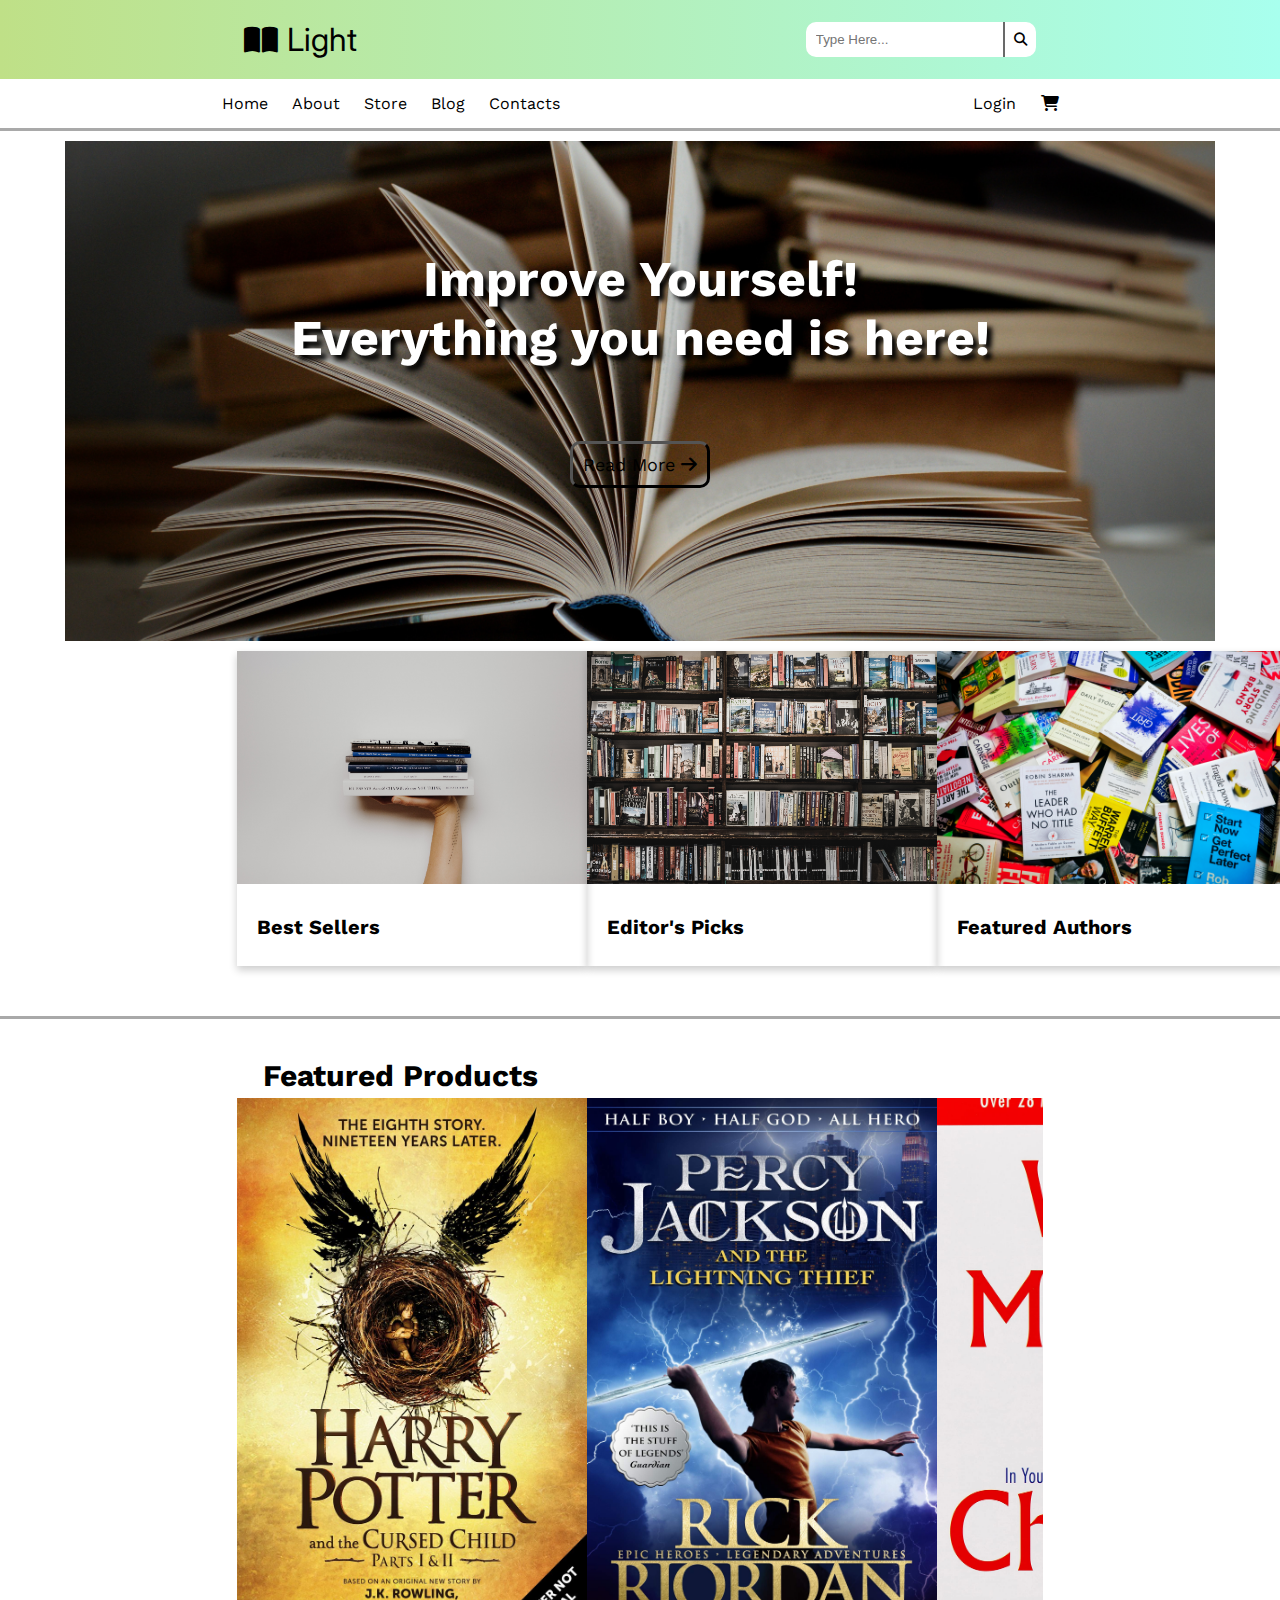
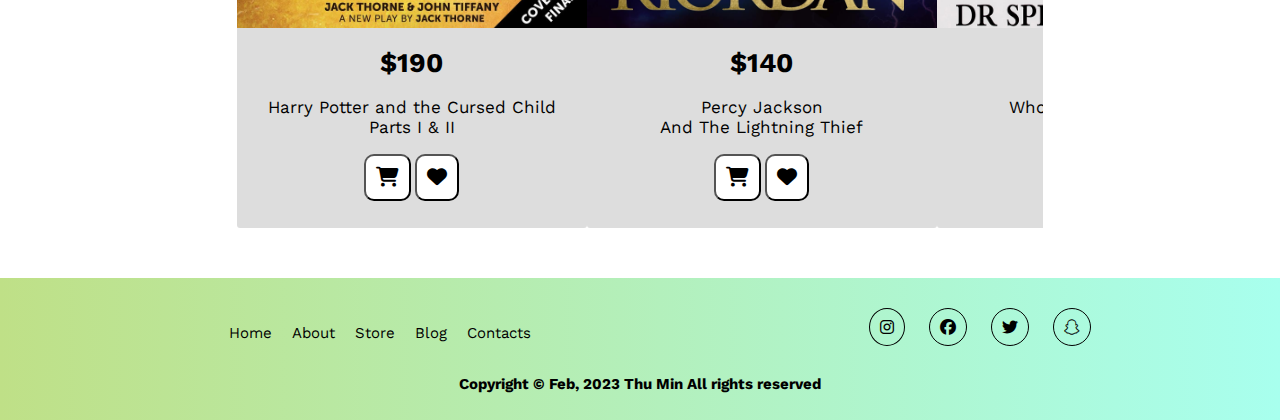
==== index.html @ e4241061 "index" ====
<!DOCTYPE html>
<html>
<head>
	<meta charset="utf-8">
	<meta name="viewport" content="width=device-width, initial-scale=1">
	<title>Light</title>
	<link rel="stylesheet" type="text/css" href="style.css">
	<link rel="stylesheet" href="https://cdnjs.cloudflare.com/ajax/libs/font-awesome/6.3.0/css/all.min.css">
</head>

<body>
  	<!-- Header -->
	<div class="header">
		<div id="logo">
			<i class="fa-solid fa-book-open logoImg"></i>
			<h1 class="brandName">Light</h1>
		</div>

		<div class="searchBar">
			<input type="text" name="" placeholder="Type Here...">
			<button>
				<i class="fa-solid fa-search"></i>
			</button>
		</div>
	</div>
  	<!-- Header -->

  	<!-- Navbar -->
	<div class="navbar">
		<nav>
			<div class="firstPart">
				<a href="homePage.html">Home</a>
				<a href="aboutUsPage.html">About</a>
				<a href="">Store</a>
				<a href="">Blog</a>
				<a href="contactPage.html">Contacts</a>
			</div>
			<div class="secondPart">
				<a href="loginPage.html">
					Login
				</a>
				<a href="">
					<i class="fa-solid fa-cart-shopping"></i>
				</a>
			</div>
		</nav>
	</div>
  	<!-- Navbar -->

	<!-- Home Page -->
	<div class="home">
		<img src="img/img1.jpg" alt="" class="homeImg1">
		<img src="img/img2.jpg" alt="" class="homeImg2">

		<h2 class="text1">
		Improve Yourself! 
		<br> 
		Everything you need is here!
		</h2>

		<button>Read More <i class="fa-solid fa-arrow-right"></i></button>
	</div>

	<div class="homeRow">
		<div class="col">
			<img src="img/img6.jpg">
			<div>
				<h4>Best Sellers</h4>
			</div>
		</div>
		<div class="col">
			<img src="img/img7.jpg">
			<h4>Editor's Picks</h4>
		</div>
		<div class="col">
			<img src="img/img8.jpg">
			<h4>Featured Authors</h4>
		</div>
	</div>
	<!-- Home Page -->

  	<div class="line"></div>

	<!-- Featured Books -->
	<div class="feature">
		<h4>Featured Products</h4>
		<div class="featureCard">
			<div class="card">
				<div class="tools">
					<img src="img/img9.jpeg">
				</div>
				<div class="cardContent">
					<h1>$190</h1>
					<p>
						Harry Potter and the Cursed Child <br>
						Parts I & II
					</p>
					<button>
						<i class="fa-solid fa-cart-shopping"></i>
					</button>
					<button>
						<i class="fa-solid fa-heart"></i>
					</button>
				</div>
			</div>
			<div class="card">
				<div class="tools">
					<img src="img/img10.jpg">
				</div>
				<div class="cardContent">
					<h1>$140</h1>
					<p>
						Percy Jackson  <br>
						And The Lightning Thief
					</p>
					<button>
						<i class="fa-solid fa-cart-shopping"></i>
					</button>
					<button>
						<i class="fa-solid fa-heart"></i>
					</button>
				</div>
				</div>
				<div class="card">
				<div class="tools">
					<img src="img/img11.jpg">
				</div>
				<div class="cardContent">
					<h1>$200</h1>
					<p>
						Who Moved My Cheese?
						<br>
						<br>
					</p>
					<button>
						<i class="fa-solid fa-cart-shopping"></i>
					</button>
					<button>
						<i class="fa-solid fa-heart"></i>
					</button>
				</div>
				</div>
		</div>
	</div>
	<!-- Featured Books -->

	<!-- Footer -->
	<div class="footer">
		<div class="topTwo">
			<div class="footerNav">
				<ul>
					<li>
						<a href="homePage.html">Home</a>
					</li>
					<li>
						<a href="aboutUsPage.html">About</a>
					</li>
					<li>
						<a href="homePage.html">Store</a>
					</li>
					<li>
						<a href="homePage.html">Blog</a>
					</li>
					<li>
						<a href="contactPage.html">Contacts</a>
					</li>
				</ul>
			</div>
			<div class="socialMedia">
				<div class="circleIcon">
					<i class="fa-brands fa-instagram"></i>
					<i class="fa-brands fa-facebook"></i>
					<i class="fa-brands fa-twitter"></i>
					<i class="fa-brands fa-snapchat"></i>
				</div>
			</div>
		</div>
		
		<div class="copyRight">
			<h4>Copyright &copy; Feb, 2023 Thu Min All rights reserved</h4>
		</div>
	</div>
  <!-- Footer -->

</body>

</html>
---- style.css ----
@import url('https://fonts.googleapis.com/css2?family=Inter:wght@200;400&display=swap');
@import url('https://fonts.googleapis.com/css2?family=Work+Sans&display=swap');

body{
	margin: 0;
	padding: 0;
}

.header{
	background: linear-gradient(90deg, rgba(232,255,199,1) 0%, rgba(191,224,135,1) 0%, rgba(168,255,238,1) 100%);
	padding: 20px;
	display: flex;
	justify-content: space-around;
	align-items: center;
}

.header .logoImg{
	font-size: 30px;
	margin-right: 5px;
}

.header .brandName{
	display: inline;
	font-family: 'Inter', sans-serif;
	font-weight: normal;
}

.header .searchBar{
	font-family: 'Work Sans', sans-serif;
	display: flex;
	align-items: center;
}

.header .searchBar input{
	border-radius: 10px 0 0 10px;
	border: none;
	padding: 10px;
}

.header .searchBar button{
	padding: 10px 9px;
	border-right: 2px;
	border-top: 2px;
	border-bottom: 2px;
	border-color: dimgray;
	border-radius: 0 10px 10px 0;
	background-color: white;
	cursor: pointer;
}

.header .searchBar button:hover{
	background-color: black;
	color: white;
}

.navbar nav{
	display: flex;
	justify-content: space-around;
	align-items: center;
	padding: 15px;
	border-bottom: solid;
	border-color: darkgrey;
}

.navbar .firstPart a, .navbar .secondPart a{
	text-decoration: none;
	color: black;
	padding: 15px 10px;
	font-size: 16px;
	font-family: 'Work Sans', sans-serif;
}

.navbar .firstPart a:hover, .navbar .secondPart a:hover{
	background-color: black;
	color: white;
}

.home{
  	display: flex;
  	justify-content: center;
  	margin-top: 10px;
  	position: relative;
}

.home .homeImg1{
  	opacity: 100%;
  	width: 1150px;
  	height: 500px;
  	object-fit: cover;
  	animation-name: firstImg;
  	animation-timing-function: ease-in-out;
  	animation-iteration-count: infinite;
  	animation-duration: 5s;
  	animation-direction: alternate;
  	position: relative;
}

.home .homeImg2{
  	opacity: 0;
  	width: 1150px;
  	height: 500px;
  	object-fit: cover;
  	animation-name: secondImg;
  	animation-timing-function: ease-in-out;
  	animation-iteration-count: infinite;
  	animation-duration: 5s;
  	animation-direction: alternate;
  	position: absolute;
}

@keyframes firstImg{
  0%{
    opacity: 100%;
  }
  100%{
    opacity: 0%;
  }
}

@keyframes secondImg{
  0%{
    opacity: 0%;
  }
  100%{
    opacity: 100%;
  }
}

.home .text1{
  	position: absolute;
  	display: flex;
  	align-items: center;
  	height: 50%;
  	text-align: center;
  	color: white;
  	font-family: 'Work Sans', sans-serif;
  	font-size: 50px;
  	text-shadow: 5px 5px 5px black;
}

.home button{
  	font-family: 'Work Sans', sans-serif;
 	position: absolute;
	margin-top: 300px;
  	background-color: transparent;
  	color: black;
  	padding: 10px;
  	font-size: 18px;
  	border-radius: 10px;
  	border-color: black;
  	border-width: 3px;
  	cursor: pointer;
}

.home button:hover{
  	background-color: black;
  	color: white;
}

.loginForm{
  	display: flex;
  	align-items: center;
  	justify-content: center;
  	margin: 0 auto;
  	height: 100vh;
}

.loginBorder{
  	border: 1px solid black;
  	border-radius: 50px;
  	background-color: whitesmoke;
  	display: flex;
  	justify-content: around;
  	height: 72vh;
}

.loginForm .loginBorder .first img{
	width: 500px;
	height: 72vh;
	object-fit: cover;
	border-radius: 50px 0 0 50px;
}

.loginForm .loginBorder .second{
	padding: 100px;
}

.loginForm .avatar{
	text-align: center;
}

.loginForm .avatar img{
	width: 100px;
}

.loginForm h1{
  	font-family: 'Work Sans', sans-serif;
  	font-size: 40px;
  	text-align: center;
}

.loginForm .username label{
  	font-family: 'Work Sans', sans-serif;
  	font-size: 20px;
}

.loginForm .username input{
	background-color: transparent;
	border-color: black;
	padding: 10px;
	width: 220px;
	border-radius: 10px;
	margin-top: 5px;
}

.loginForm .password{
	margin-top: 10px;
}

.loginForm .password label{
  	font-family: 'Work Sans', sans-serif;
  	font-size: 20px;
}

.loginForm .password input{
	background-color: transparent;
	border-color: black;
	padding: 10px;
	width: 220px;
	border-radius: 10px;
	margin-top: 5px;
}

.loginForm .btn{
	text-align: center;
	margin-top: 15px;
}

.loginForm .btn button{
	font-family: 'Work Sans', sans-serif;
	font-size: 15px;
	padding: 10px 98px;
	border-radius: 10px;
	border-color: black;
	background-color: transparent;
	margin-top: 5px;
	cursor: pointer;
	text-align: center;
}

.loginForm .btn button:hover{
	background-color: black;
	color: white;
}

.loginForm .signUpPage{
	text-align: center;
	margin-top: 15px;
	font-family: 'Work Sans', sans-serif;
	font-size: 15px;
}

.signupForm{
  	display: flex;
  	align-items: center;
  	justify-content: center;
  	margin: 0 auto;
  	height: 100vh;
}

.singupBorder{
  	border: 1px solid black;
  	border-radius: 50px;
  	background-color: whitesmoke;
  	display: flex;
  	justify-content: around;
  	height: 72vh;
}

.signupForm .singupBorder .first img{
	width: 500px;
	height: 72vh;
	object-fit: cover;
	border-radius: 50px 0 0 50px;
}

.signupForm .singupBorder .second{
	padding: 50px 100px;
}

.signupForm .avatar{
	text-align: center;
}

.signupForm .avatar img{
	width: 100px;
}

.signupForm h1{
  	font-family: 'Work Sans', sans-serif;
  	font-size: 40px;
  	text-align: center;
}

.signupForm .username label{
  	font-family: 'Work Sans', sans-serif;
  	font-size: 20px;
}

.signupForm .username input{
	background-color: transparent;
	border-color: black;
	padding: 10px;
	width: 220px;
	border-radius: 10px;
	margin-top: 5px;
	margin-bottom: 10px;
}

.signupForm .email label{
  	font-family: 'Work Sans', sans-serif;
  	font-size: 20px;
}

.signupForm .email input{
	background-color: transparent;
	border-color: black;
	padding: 10px;
	width: 220px;
	border-radius: 10px;
	margin-top: 5px;
}

.signupForm .password{
	margin-top: 10px;
}

.signupForm .password label{
  	font-family: 'Work Sans', sans-serif;
  	font-size: 20px;
}

.signupForm .password input{
	background-color: transparent;
	border-color: black;
	padding: 10px;
	width: 220px;
	border-radius: 10px;
	margin-top: 5px;
}

.signupForm .btn{
	text-align: center;
	margin-top: 15px;
}

.signupForm .btn button{
	font-family: 'Work Sans', sans-serif;
	font-size: 15px;
	padding: 10px 92px;
	border-radius: 10px;
	border-color: black;
	background-color: transparent;
	margin-top: 5px;
	cursor: pointer;
	text-align: center;
}

.signupForm .btn button:hover{
	background-color: black;
	color: white;
}

.signupForm .signUpPage{
	text-align: center;
	margin-top: 15px;
	font-family: 'Work Sans', sans-serif;
	font-size: 15px;
}

.homeRow{
	display: flex;
	justify-content: space-around;
	width: 63%;
	margin: 10px auto;
}

.homeRow .col{
	box-shadow: 0 4px 8px rgba(0, 0, 0, 0.2);
}

.homeRow .col img{
	width: 350px;
	object-fit: cover;
	margin: 0;
}

.homeRow .col h4{
	padding: 0 0 0 20px;
	font-family: 'Work Sans', sans-serif;
	font-size: 20px;
}

.line{
	border-bottom: solid;
	border-color: darkgrey;
	margin-top: 50px;
	margin-bottom: 0;
}

.feature{
	width: 63%;
	margin: 0 auto;
}

.feature h4{
	font-family: 'Work Sans', sans-serif;
	font-size: 30px;
	margin-left: 26px;
	margin-bottom: 5px;
}

.featureCard{
	display: flex;
	justify-content: space-between;
	overflow: hidden;
}

.card {
 	width: 350px;
 	height: 730px;
 	margin: 0 auto;
 	background-color: #ddd;
 	border-radius: 3px;
 	z-index: 1;
}

.tools {
 	display: flex;
 	align-items: center;
 	justify-content: center;
}

.tools img{
	width: 350px;
	height: 530px;
	object-fit: cover;
}

.card .cardContent{
	text-align: center;
}

.card .cardContent h1{
	font-family: 'Work Sans', sans-serif;
	font-size: 27px;
}

.card .cardContent p{
	font-family: 'Work Sans', sans-serif;
	font-size: 17px;
}

.card .cardContent button{
	padding: 10px;
	background-color: white;
	border-radius: 10px;
	border-color: black;
	cursor: pointer;
	font-size: 20px;
}

.card .cardContent button:hover{
	background-color: black;
	color: white;
}

.footer{
	margin-top: 50px;
	padding: 20px;
	background: linear-gradient(90deg, rgba(232,255,199,1) 0%, rgba(191,224,135,1) 0%, rgba(168,255,238,1) 100%);
	text-align: center;
}

.footer .topTwo{
	display: flex;
	justify-content: space-around;
}

.footer .footerNav ul{
	display: flex;
}

.footer .footerNav ul li{
	padding: 10px;
	list-style-type: none;
}

.footer .footerNav ul li a{
	font-family: 'Work Sans', sans-serif;
	font-size: 15px;
	text-decoration: none;
	color: black;
}

.footer .footerNav ul li a:hover{
	background-color: black;
	color: white;
	padding: 8px;
	border-radius: 30px;
}

.footer .socialMedia .circleIcon i{
	padding: 10px;
	margin: 10px;
	font-size: 16px;
	border: 1px solid black;
	border-radius: 50%;
	cursor: pointer;
}

.footer .socialMedia .circleIcon i:hover{
	background-color: black;
	color: white;
}

.footer .copyRight h4{
	margin: 7px 0;
	font-family: 'Work Sans', sans-serif;
	font-size: 15px;
}

.aboutUs{
	margin-top: 10px;
	padding: 20px 0;
	background-color: rgb(255, 152, 152);
	background-image: url('img/img12.jpg');
}

.aboutUs .bg .color{
	background-color: #727272;
	opacity: 50%;
	padding: 100px;
	margin: 0px 300px;
	position: relative;
}

.aboutUs .bg h4{
	position: absolute;
	top: 16%;
	left: 50%;
	transform: translate(-50%, -50%);
	font-size: 50px;
	font-family: 'Work Sans', sans-serif;
	font-weight: bold;
	color: white;
	text-shadow: 5px 5px 5px black;
	
}

.aboutUs .bg p{
	position: absolute;
	text-align: center;
	top: 29%;
	left: 50%;
	transform: translate(-50%, -50%);
	font-size: 25px;
	font-family: 'Work Sans', sans-serif;
	color: white;
	text-shadow: 5px 5px 5px black;
}

.information{
	text-align: center;
	padding: 20px;
	background-color: #ddd;
}

.information a{
	text-decoration: none;
	color: black;
	text-decoration: none;
	color: black;
	padding: 15px 100px;
	font-size: 18px;
	font-family: 'Work Sans', sans-serif;
}

.openDays h4{
	text-align: center;
	font-family: 'Work Sans', sans-serif;
	font-size: 30px;
}

.openDays table{
	border-collapse: collapse;
	width: 50%;
	margin: 0 auto;
	font-family: 'Work Sans', sans-serif;
}

.openDays table, .openDays td, .openDays th{
	border: 1px solid black;
}

.openDays table th{
	padding: 15px;
	font-size: 28px;
	font-weight: bold;
}

.openDays table td{
	text-align: center;
	padding: 15px;
	font-size: 25px;
}

.openDays table tr:hover{
	background-color: rgb(223, 223, 223);
}

.location h4{
	text-align: center;
	font-family: 'Work Sans', sans-serif;
	font-size: 30px;
}

.location iframe{
	width: 50%;
	margin: 0 0 10px 470px;
}

.location p{
	text-align: center;
	font-family: 'Work Sans', sans-serif;
	font-size: 20px;
	padding: 0;
	margin: 0;
}

.contact{
	display: flex;
	justify-content: center;
	align-items: center;
	height: 65.9vh;
}

.contact .firstContact{
	background-image: url('img/img15.jpg');
	object-fit: cover;
	width: 1000px;
	height: 550px;
	position: relative;
}

.contact .firstContact h1{
	margin-left: 85px;
	font-family: 'Work Sans', sans-serif;
	font-size: 40px;
}

.contact .firstContact .form{
	margin-left: 230px;
	margin-top: 30px;
}

.contact .firstContact .btn{
	text-align: center;
	margin-top: 20px;
}

.contact .firstContact .btn button{
	font-family: 'Work Sans', sans-serif;
	font-size: 20px;
	padding: 15px 40px;
	background-color: transparent;
	border-color: black;
	border-radius: 50px;
	cursor: pointer;
}

.contact .firstContact .btn button:hover{
	color: white;
	background-color: black;
}

.contact .firstContact .form .formList, .contact .firstContact .form .formListLast{
	display: flex;
	justify-content: space-around;
}

.contact .firstContact .form .formList input{
	padding: 10px;
	background-color: transparent;
	border-top: none;
	border-left: none;
	border-right: none;
	border-bottom: solid;
	font-family: 'Work Sans', sans-serif;

}

.contact .firstContact .form .formListLast textarea{
	padding: 10px;
	background-color: transparent;
	border-top: none;
	border-left: none;
	border-right: none;
	border-bottom: solid;
	
}

.contact .firstContact .form .formList label, .contact .firstContact .form .formListLast label{
	display: flex;
	margin-top: 30px;
	font-family: 'Work Sans', sans-serif;
	font-size: 20px;
}

.contact .secondContact{
	background-color: rgb(172, 255, 224);
	width: 450px;
	height: 350px;
	margin-right: 950px;
	position: absolute;
	text-align: center;
}

.contact .secondContact h1{
	font-family: 'Work Sans', sans-serif;
	font-size: 30px;
	margin-top: 50px;
}

.contact .secondContact .contactInfo{
	display: flex;
	align-items: center;
	font-family: 'Work Sans', sans-serif;
}

.contact .secondContact .contactInfo i{
	margin: 0 20px 0 20px;
	font-size: 30px;
}

.contact .secondContact .contactInfo p{
	margin-left: 20px;
	font-size: 20px;
}
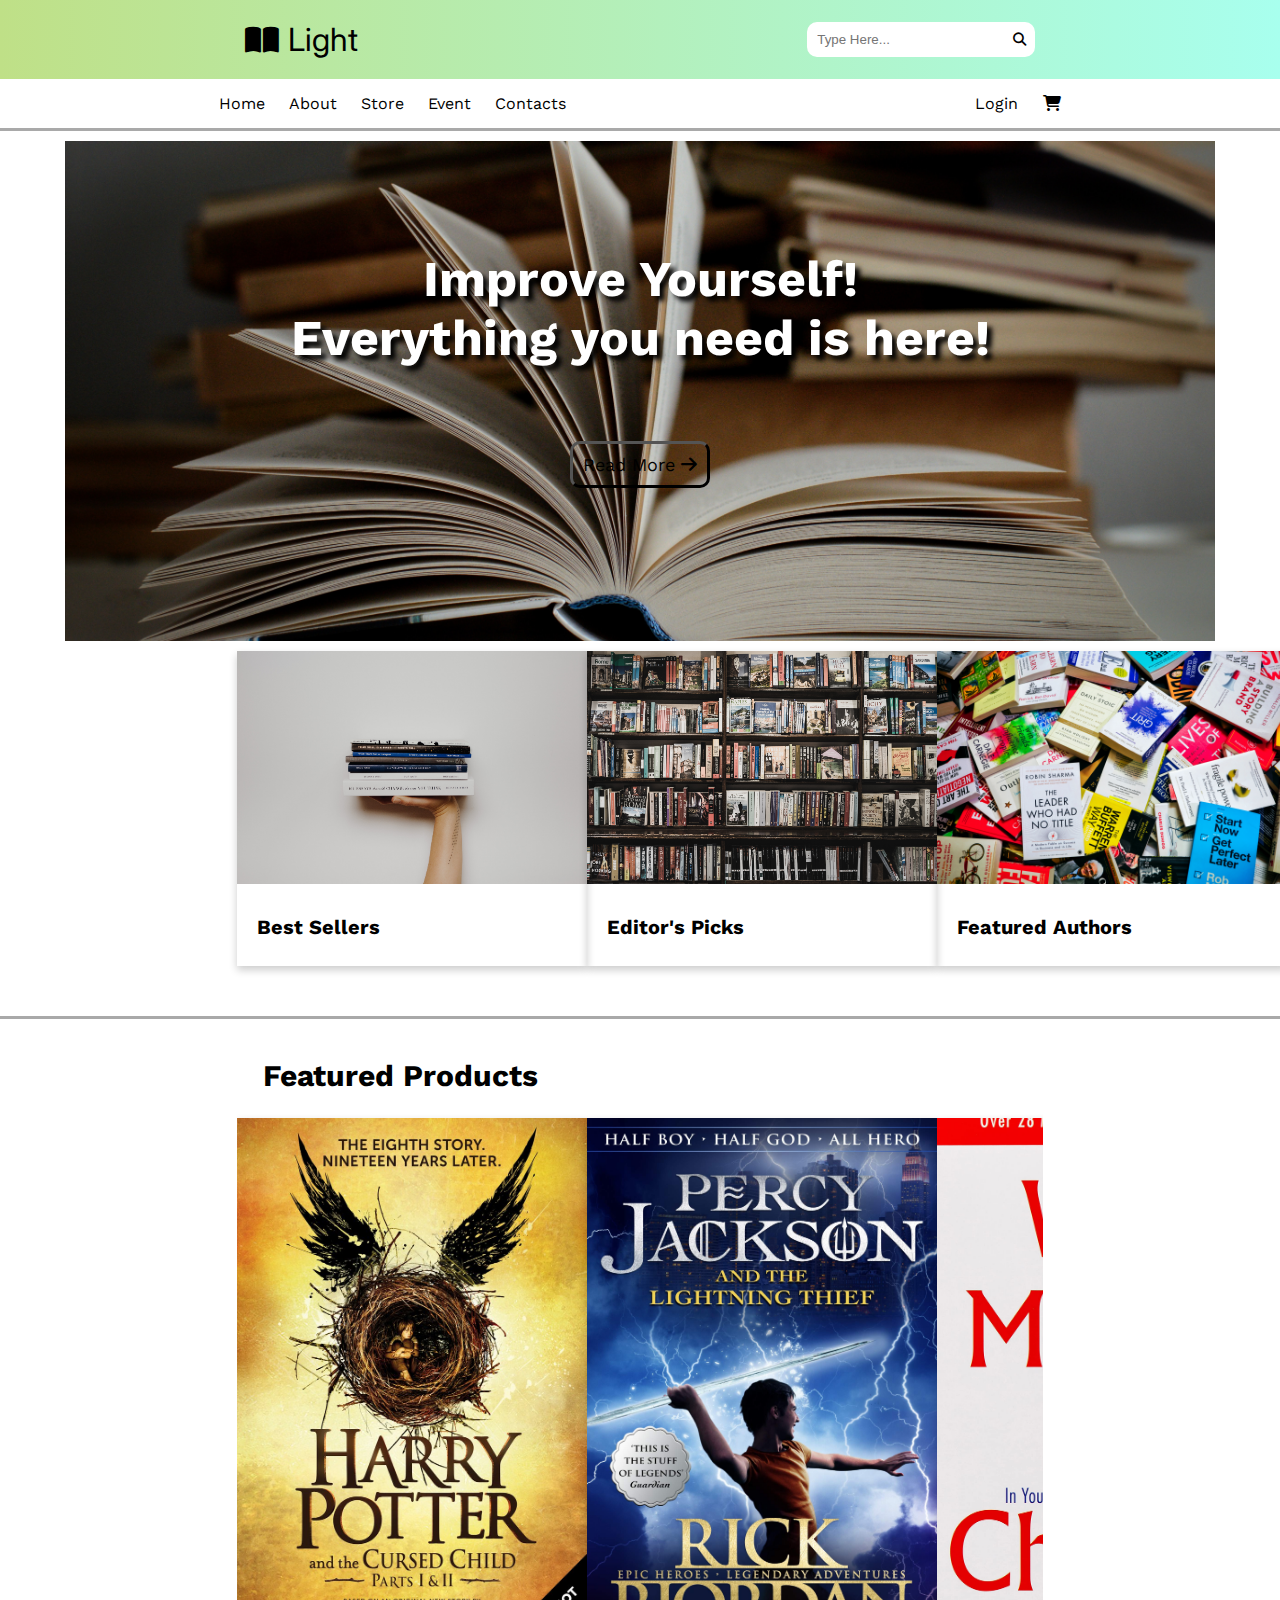
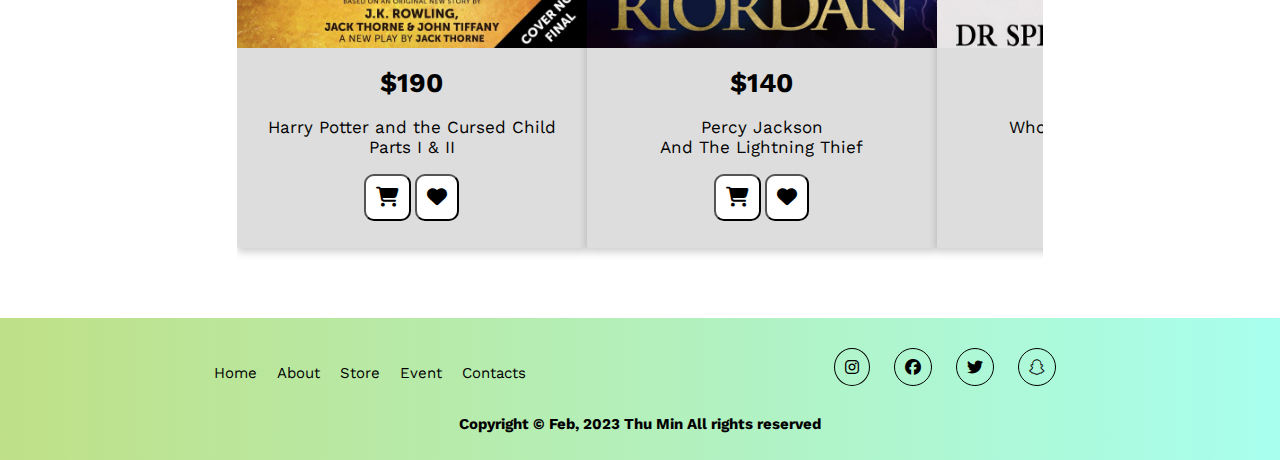
==== commit 923dd63b: "final p1" ====
--- a/index.html
+++ b/index.html
@@ -29,10 +29,10 @@
 	<div class="navbar">
 		<nav>
 			<div class="firstPart">
-				<a href="homePage.html">Home</a>
+				<a href="index.html">Home</a>
 				<a href="aboutUsPage.html">About</a>
-				<a href="">Store</a>
-				<a href="">Blog</a>
+				<a href="storePage.html">Store</a>
+				<a href="eventPage.html">Event</a>
 				<a href="contactPage.html">Contacts</a>
 			</div>
 			<div class="secondPart">
@@ -53,12 +53,14 @@
 		<img src="img/img2.jpg" alt="" class="homeImg2">
 
 		<h2 class="text1">
-		Improve Yourself! 
+			Improve Yourself! 
 		<br> 
-		Everything you need is here!
+			Everything you need is here!
 		</h2>
 
-		<button>Read More <i class="fa-solid fa-arrow-right"></i></button>
+		<a href="aboutUsPage.html">
+			<button>Read More <i class="fa-solid fa-arrow-right"></i></button>
+		</a>
 	</div>
 
 	<div class="homeRow">
@@ -150,16 +152,16 @@
 			<div class="footerNav">
 				<ul>
 					<li>
-						<a href="homePage.html">Home</a>
+						<a href="index.html">Home</a>
 					</li>
 					<li>
 						<a href="aboutUsPage.html">About</a>
 					</li>
 					<li>
-						<a href="homePage.html">Store</a>
+						<a href="storePage.html">Store</a>
 					</li>
 					<li>
-						<a href="homePage.html">Blog</a>
+						<a href="eventPage.html">Event</a>
 					</li>
 					<li>
 						<a href="contactPage.html">Contacts</a>
--- a/style.css
+++ b/style.css
@@ -40,6 +40,7 @@
 .header .searchBar button{
 	padding: 10px 9px;
 	border-right: 2px;
+	border-left: 2px;
 	border-top: 2px;
 	border-bottom: 2px;
 	border-color: dimgray;
@@ -138,9 +139,12 @@
   	text-shadow: 5px 5px 5px black;
 }
 
+.home a{
+	position: absolute;
+}
+
 .home button{
   	font-family: 'Work Sans', sans-serif;
- 	position: absolute;
 	margin-top: 300px;
   	background-color: transparent;
   	color: black;
@@ -429,10 +433,11 @@
 .card {
  	width: 350px;
  	height: 730px;
- 	margin: 0 auto;
+ 	margin: 20px auto;
  	background-color: #ddd;
  	border-radius: 3px;
  	z-index: 1;
+	box-shadow: 0 4px 8px rgba(0, 0, 0, 0.2);
 }
 
 .tools {
@@ -508,6 +513,10 @@
 	color: white;
 	padding: 8px;
 	border-radius: 30px;
+}
+
+.footer .socialMedia{
+	margin-right: 50px;
 }
 
 .footer .socialMedia .circleIcon i{
@@ -746,4 +755,242 @@
 .contact .secondContact .contactInfo p{
 	margin-left: 20px;
 	font-size: 20px;
+}
+
+.feature .list{
+	display: flex;
+	align-items: center;
+	justify-content: space-between;
+}
+
+.feature .list .categoryList{
+	display: flex;
+	margin-right: 23px;
+	margin-top: 40px;
+}
+
+.feature .list .categoryList a{
+	padding: 0 20px;
+	font-family: 'Work Sans', sans-serif;
+	text-decoration: none;
+	color: black;
+}
+
+.feature .list .categoryList a:hover{
+	background-color: black;
+	color: white;
+}
+
+.loadMore{
+	text-align: center;
+	margin-top: 30px;
+}
+
+.loadMore button{
+	padding: 16px;
+	background-color: transparent;
+	border-radius: 15px;
+	border-color: black;
+	font-size: 18px;
+	cursor: pointer;
+}
+
+.loadMore button:hover{
+	background-color: black;
+	color: white;
+}
+
+.event{
+	height: 600px;
+	margin-left: 370px;
+	margin-top: 25px;
+}
+
+.event img{
+	width: 61.4%;
+	height: 600px;
+	object-fit: cover;
+	position: absolute;
+	opacity: 50%;
+}
+
+.event .eventText{
+	position: absolute;
+	margin-left: 50px;
+	margin-top: 150px;
+}
+
+.event .eventText h1{
+	text-align: left;
+	color: black;
+	font-family: 'Work Sans', sans-serif;
+	font-size: 80px;
+	margin-bottom: 0;
+}
+
+.event .eventText p{
+	font-family: 'Work Sans', sans-serif;
+	font-size: 26px;
+	margin-top: 0;
+	margin-left: 10px;
+}
+
+.event .eventText .share{
+	padding: 10px 13px;
+	font-size: 20px;
+	border-radius: 50px;
+	border-color: black;
+	background-color: transparent;
+	margin-left: 10px;
+	cursor: pointer;
+}
+
+.event .eventText .share:hover{
+	background-color: black;
+	color: white;
+}
+
+.event .eventText .book{
+	padding: 10px 20px;
+	font-size: 20px;
+	border-radius: 40px;
+	border-color: black;
+	background-color: transparent;
+	cursor: pointer;
+}
+
+.event .eventText .book:hover{
+	background-color: black;
+	color: white;
+}
+
+.event .eventText .food{
+	margin-right: 10px;
+	padding: 10px 20px;
+	font-size: 20px;
+	border-radius: 40px;
+	border-color: black;
+	background-color: transparent;
+	cursor: pointer;
+	margin-left: 10px;
+}
+
+.event .eventText .food:hover{
+	background-color: black;
+	color: white;
+}
+
+.eventCard{
+	position: absolute;
+	background-color: white;
+	border-radius: 10px;
+	width: 500px;
+	height: 500px;
+	margin: 50px 0 10px 550px;
+	box-shadow: 0 4px 8px rgba(0, 0, 0, 0.2);
+}
+
+.eventCard .topPart{
+	display: flex;
+	justify-content: space-around;
+	align-items: flex-end;
+	margin-top: 20px;
+	padding-bottom: 20px;
+	border-bottom: solid;
+	border-color: #ddd;
+}
+
+.eventCard .topPart .from p{
+	font-family: 'Work Sans', sans-serif;
+	padding-left: 2px;
+	margin: 0;
+}
+
+.eventCard .topPart .from h1{
+	padding: 0;
+	margin: 0;
+	font-family: 'Work Sans', sans-serif;
+	font-size: 23px;
+}
+
+.eventCard .topPart .to p{
+	font-family: 'Work Sans', sans-serif;
+	padding-left: 2px;
+	margin: 0;
+}
+
+.eventCard .topPart .to h1{
+	padding: 0;
+	margin: 0;
+	font-family: 'Work Sans', sans-serif;
+	font-size: 23px;
+}
+
+.eventCard .topPart .date p{
+	font-family: 'Work Sans', sans-serif;
+	padding: 0;
+	margin: 0;
+	text-align: center;
+}
+
+.eventCard .topPart .date .p1{
+	font-size: 28px;
+	margin: 0;
+	padding: 0;
+}
+
+.eventCard .topPart .date .p2{
+	font-size: 50px;
+	margin: 0;
+	padding: 0;
+}
+
+.eventCard .topPart .date .p3{
+	font-size: 18px;
+	margin: 0;
+	padding: 0;
+}
+
+.eventCard .middlePart{
+	display: flex;
+	justify-content: center;
+	background-color: antiquewhite;
+	padding: 90px;
+}
+
+.eventCard .middlePart button{
+	padding: 20px 25px;
+	background-color: white;
+	border-color: black;
+	border-radius: 20px;
+	font-size: 20px;
+	cursor: pointer;
+}
+
+.eventCard .middlePart button:hover{
+	background-color: black;
+	color: white;
+}
+
+.eventCard .bottomPart{
+	border-top: solid;
+	border-color: #ddd;
+	padding: 22px 0;	
+	background-color: #f1f1f1;
+	border-radius: 0 0 10px 10px;
+}
+
+.eventCard .bottomPart .location{
+	display: flex;
+	justify-content: center;
+	align-items: center;
+}
+
+.eventCard .bottomPart .location i{
+	font-size: 50px;
+	margin-right: 10px;
+}
+
+.eventCard .bottomPart .location p{
+	text-align: left;
 }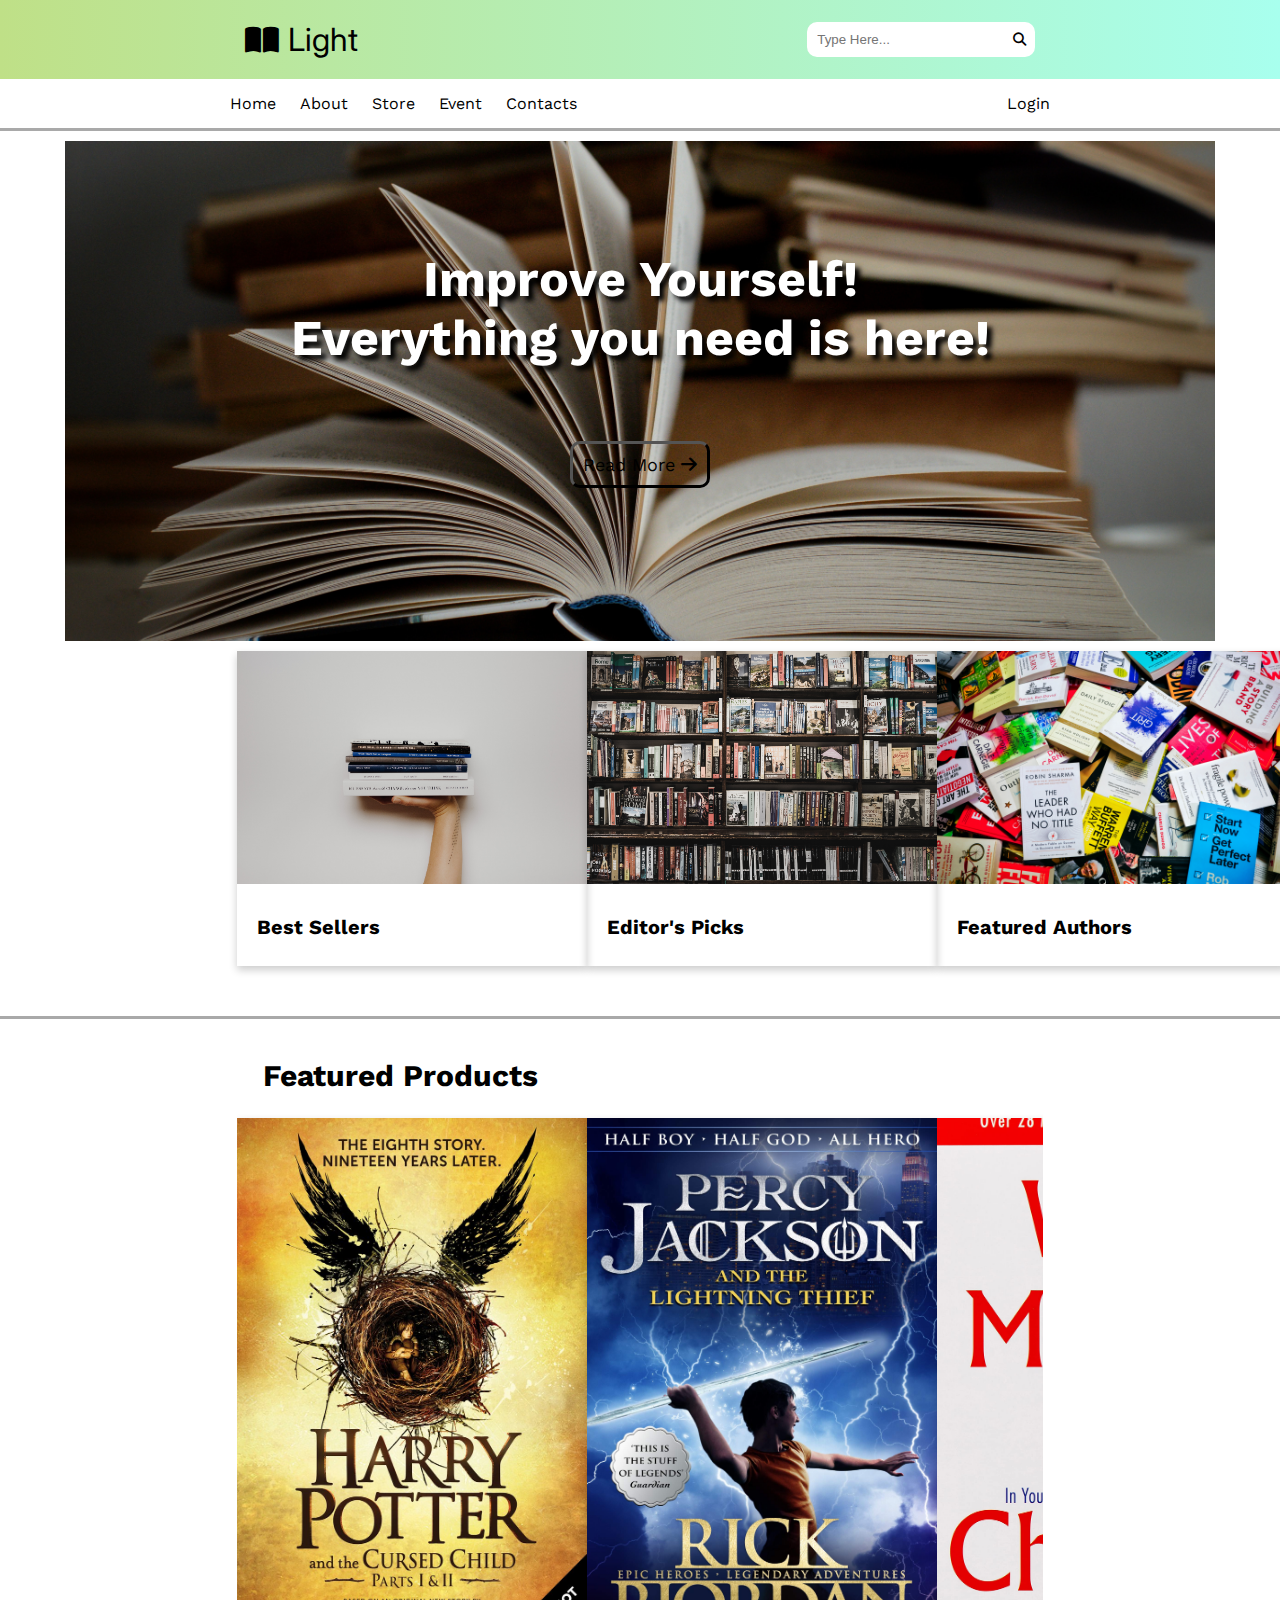
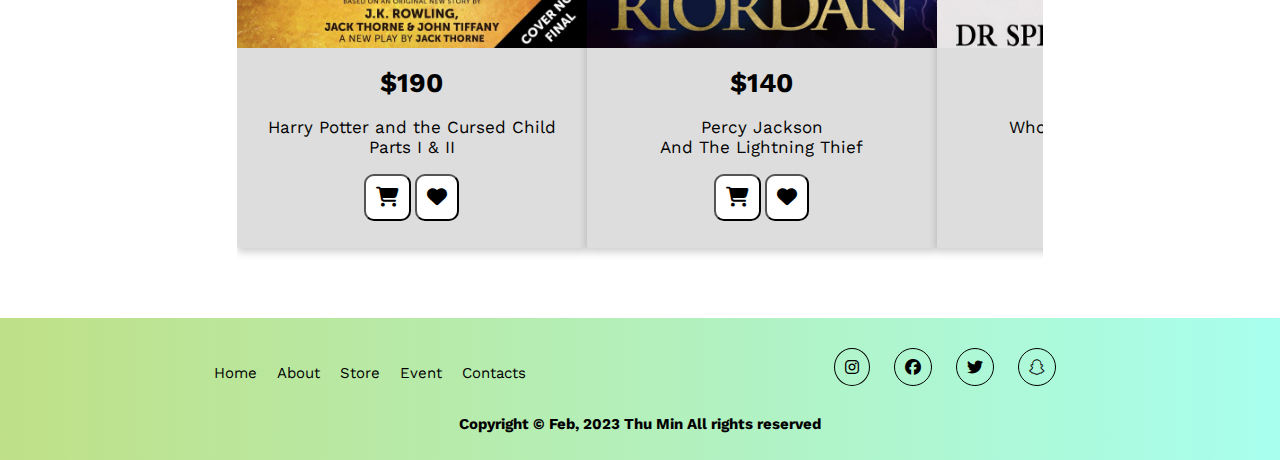
==== commit 7b78cf3f: "final" ====
--- a/index.html
+++ b/index.html
@@ -38,9 +38,6 @@
 			<div class="secondPart">
 				<a href="loginPage.html">
 					Login
-				</a>
-				<a href="">
-					<i class="fa-solid fa-cart-shopping"></i>
 				</a>
 			</div>
 		</nav>
--- a/style.css
+++ b/style.css
@@ -440,6 +440,11 @@
 	box-shadow: 0 4px 8px rgba(0, 0, 0, 0.2);
 }
 
+/* .card:hover{
+	width: 370px;
+	height: 750px;
+} */
+
 .tools {
  	display: flex;
  	align-items: center;
@@ -450,6 +455,12 @@
 	width: 350px;
 	height: 530px;
 	object-fit: cover;
+}
+
+.tools img:hover{
+	width: 370px;
+	height: 550px;
+	/* object-fit: cover; */
 }
 
 .card .cardContent{
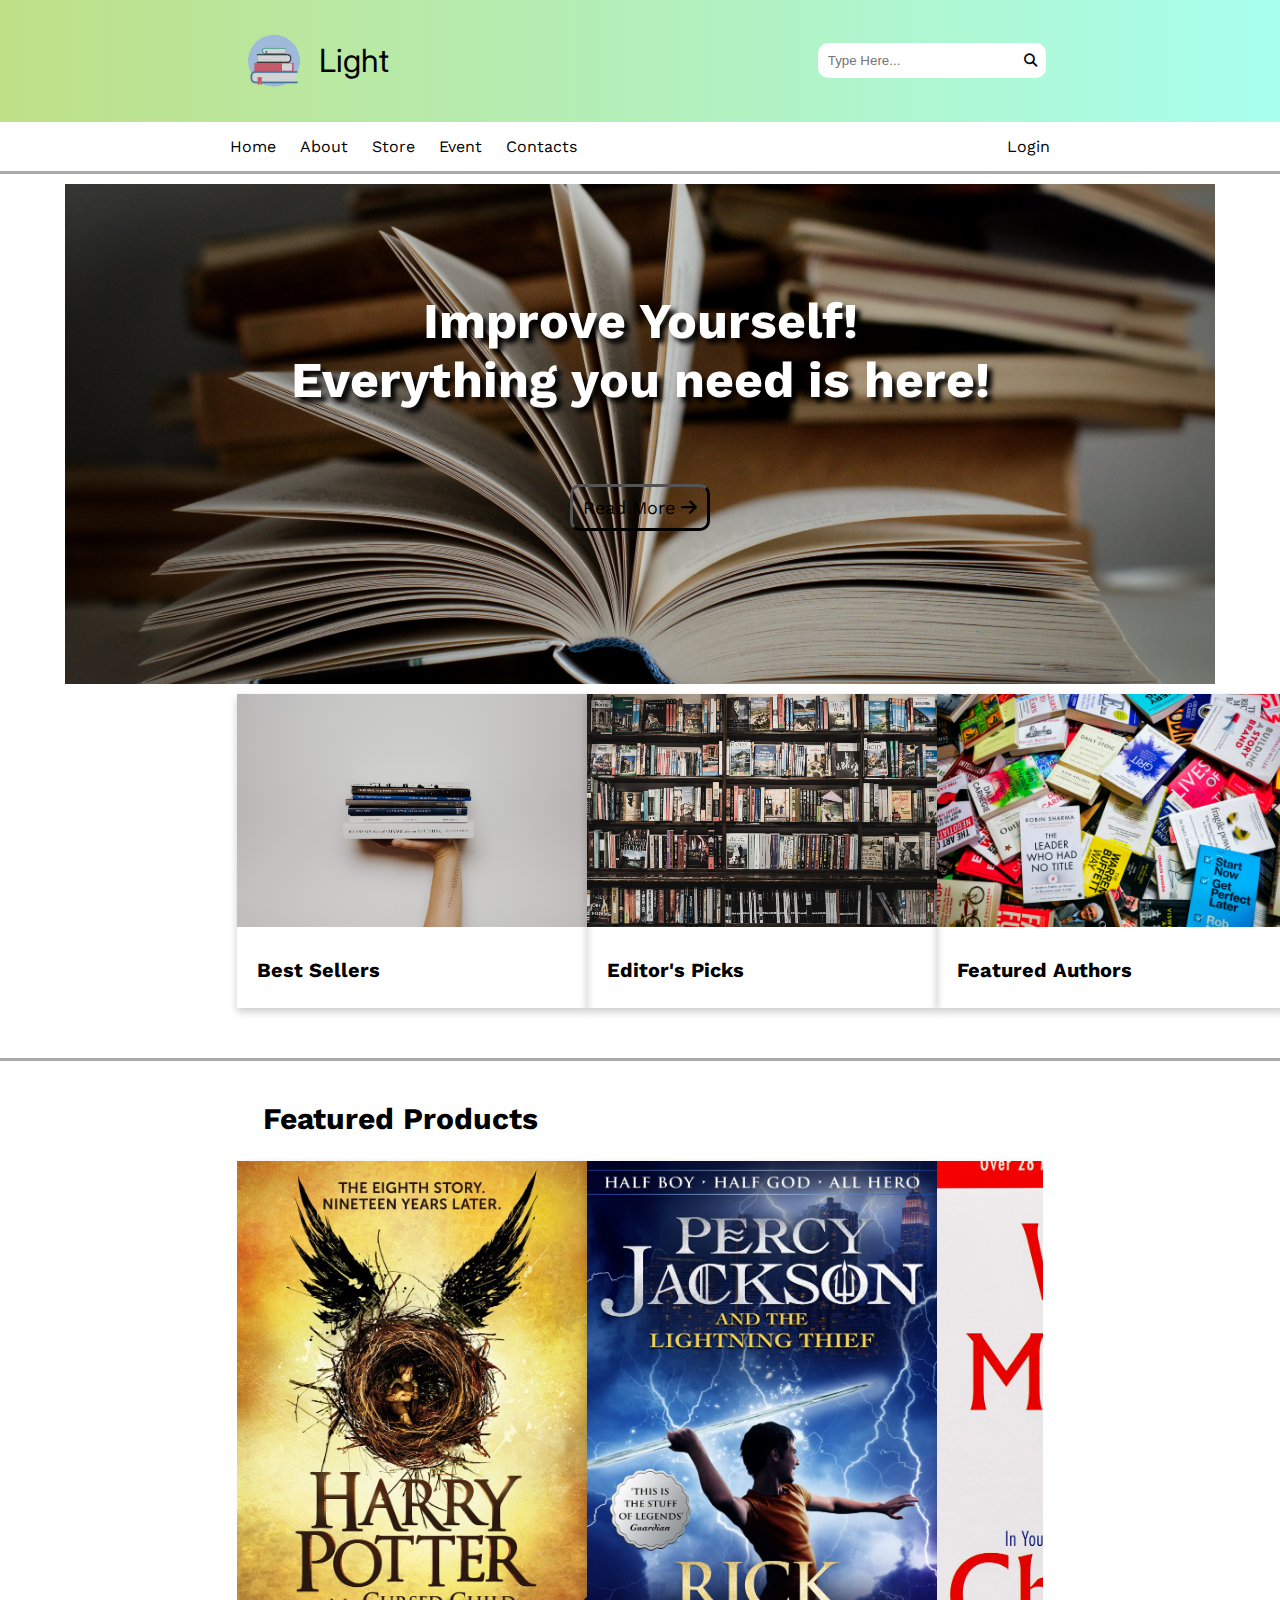
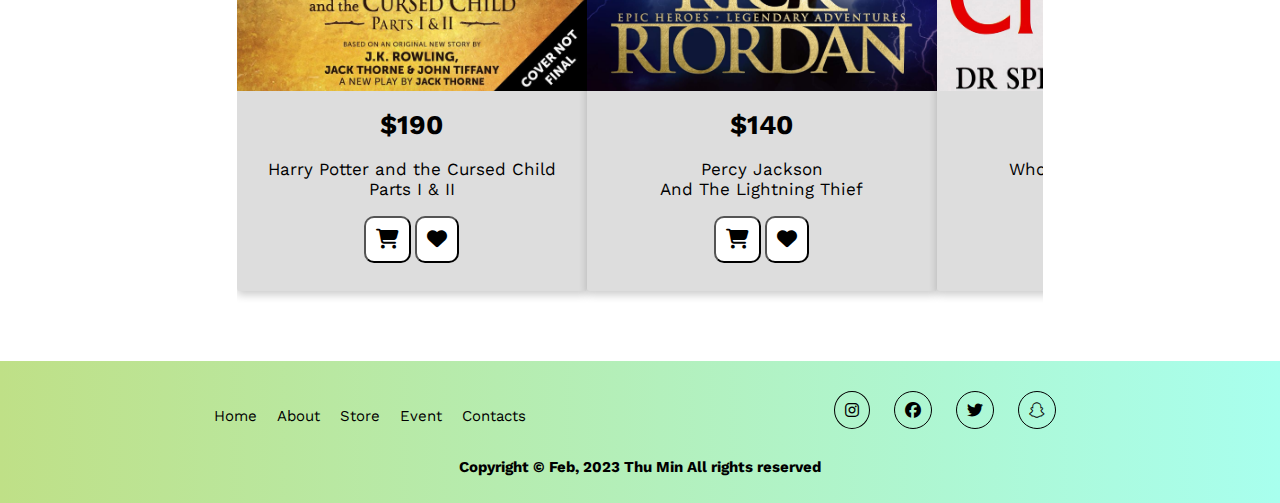
==== commit f75b5dfc: "logo & favicon" ====
--- a/index.html
+++ b/index.html
@@ -4,6 +4,7 @@
 	<meta charset="utf-8">
 	<meta name="viewport" content="width=device-width, initial-scale=1">
 	<title>Light</title>
+	<link rel="icon" href="img/logo.png" type="image/png">
 	<link rel="stylesheet" type="text/css" href="style.css">
 	<link rel="stylesheet" href="https://cdnjs.cloudflare.com/ajax/libs/font-awesome/6.3.0/css/all.min.css">
 </head>
@@ -12,7 +13,7 @@
   	<!-- Header -->
 	<div class="header">
 		<div id="logo">
-			<i class="fa-solid fa-book-open logoImg"></i>
+			<img src="img/logo.png" class="logoImg" alt="">
 			<h1 class="brandName">Light</h1>
 		</div>
 
--- a/style.css
+++ b/style.css
@@ -14,13 +14,21 @@
 	align-items: center;
 }
 
+.header #logo{
+	display: flex;
+	align-items: center;
+	justify-content: center;
+}
+
 .header .logoImg{
-	font-size: 30px;
+	width: 80px;
 	margin-right: 5px;
+	margin-top: 0;
+	margin-bottom: 0;
+	padding: 0;
 }
 
 .header .brandName{
-	display: inline;
 	font-family: 'Inter', sans-serif;
 	font-weight: normal;
 }
@@ -440,11 +448,6 @@
 	box-shadow: 0 4px 8px rgba(0, 0, 0, 0.2);
 }
 
-/* .card:hover{
-	width: 370px;
-	height: 750px;
-} */
-
 .tools {
  	display: flex;
  	align-items: center;
@@ -460,7 +463,6 @@
 .tools img:hover{
 	width: 370px;
 	height: 550px;
-	/* object-fit: cover; */
 }
 
 .card .cardContent{
@@ -575,7 +577,6 @@
 	font-weight: bold;
 	color: white;
 	text-shadow: 5px 5px 5px black;
-	
 }
 
 .aboutUs .bg p{
@@ -717,7 +718,6 @@
 	border-right: none;
 	border-bottom: solid;
 	font-family: 'Work Sans', sans-serif;
-
 }
 
 .contact .firstContact .form .formListLast textarea{
@@ -727,7 +727,6 @@
 	border-left: none;
 	border-right: none;
 	border-bottom: solid;
-	
 }
 
 .contact .firstContact .form .formList label, .contact .firstContact .form .formListLast label{
